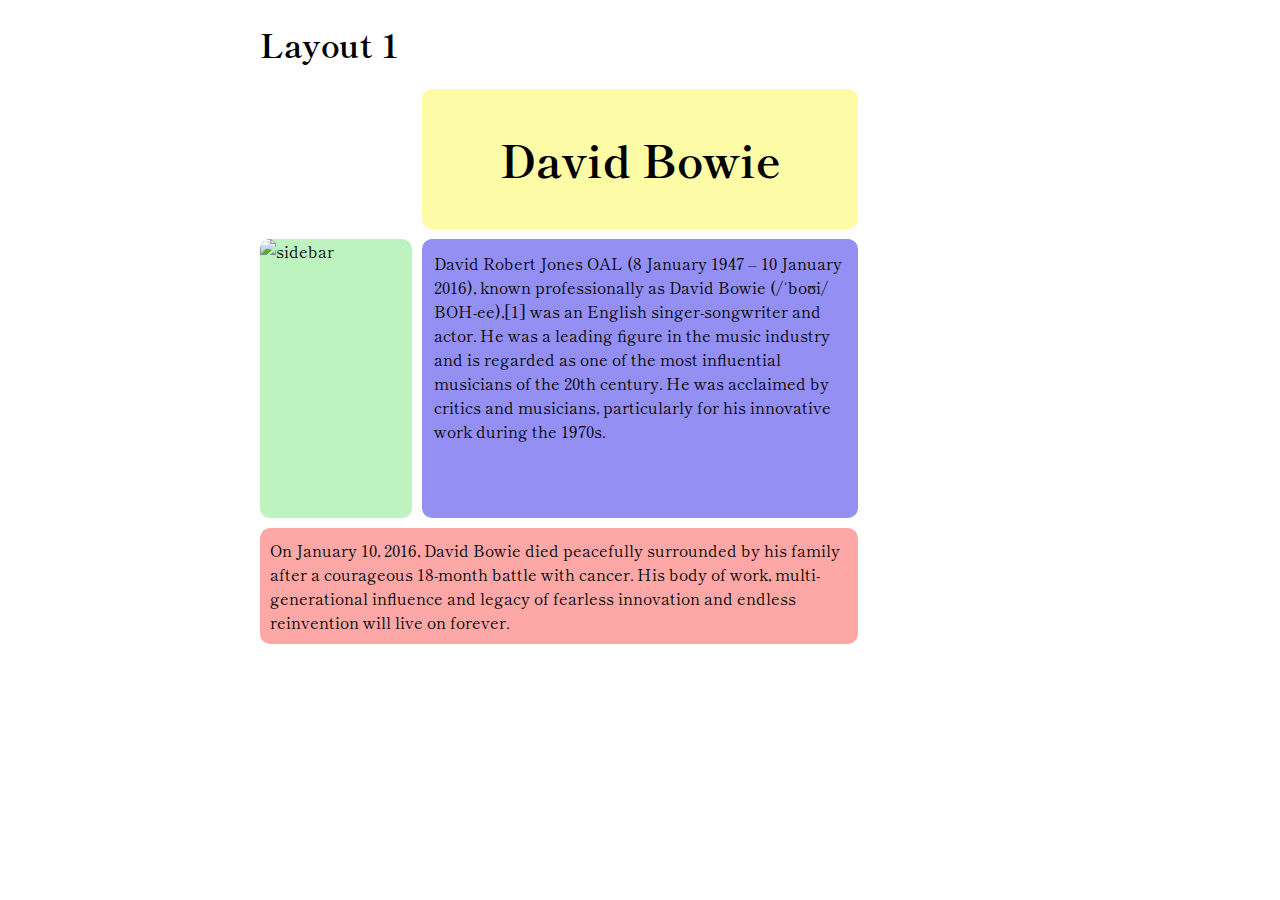
==== Week04/Homework/index.html @ 17e51683 "week04 grid layout using grid template columns and rows" ====
<!DOCTYPE html>
<html lang="en">
<head>
    <meta charset="UTF-8">
    <meta http-equiv="X-UA-Compatible" content="IE=edge">
    <meta name="viewport" content="width=device-width, initial-scale=1.0">
    <link rel="preconnect" href="https://fonts.gstatic.com">
    <link href="https://fonts.googleapis.com/css2?family=Shippori+Mincho+B1:wght@600&display=swap" rel="stylesheet">
    <link rel="stylesheet" href="main.css">

    <title>Grid Layout Homework</title>
</head>

<body>
    <header></header>

    <main> 
        <section>
            <h1> Layout 1</h1>
            <div class="grid-container">
                <div class="grid-item1 bg-yellow">
                    <h2>David Bowie</h2>
                </div>
                <div class="grid-item2 bg-green">
                    <img src="http://worleygig.files.wordpress.com/2012/01/david-bowie-1973.jpg" alt="sidebar">
                </div>
                <div class="grid-item3 bg-purple">
                    
                        David Robert Jones OAL (8 January 1947 – 10 January 2016), known professionally as David Bowie (/ˈboʊi/ BOH-ee),[1] was an English singer-songwriter and actor. He was a leading figure in the music industry and is regarded as one of the most influential musicians of the 20th century. He was acclaimed by critics and musicians, particularly for his innovative work during the 1970s. 
                  
                </div>
                <div class="grid-item4 bg-scarlet">
                    On January 10, 2016, David Bowie died peacefully surrounded by his family after a courageous 18-month battle with cancer. His body of work, multi-generational influence and legacy of fearless innovation and endless reinvention will live on forever.
                </div>
            </div>     
        </section>


        
        <section>


        </section>
    </main>

    <footer></footer>
</body>
</html>
---- Week04/Homework/main.css ----
@import url("reset.css");
@import url("colors.css");

.grid-container{    
    display:grid;
    grid-template-columns: 1fr 2fr;
    gap: 10px;
    grid-template-areas:
    ". header"
    "profile bio"
    "footer footer";
} 

.grid-item1{
    grid-area:header;
    text-align: center;
    font-size:30px;
}

.grid-item2{
    grid-area:profile;  
}

.grid-item3{
    grid-area:bio;
    padding:12px;
}

.grid-item4{
    grid-area:footer;
    padding:10px;
}

.grid{
    display:grid;
    grid-template-columns: repeat(auto-fill, minmax(200px, 1fr));
    grid-gap:16px;

}


@media(min-width:768px){
    section{
        width:760px;
        margin:auto;
    }

    .grid-container{
        grid-template-columns:20% auto 20%;
        grid-template-rows:1fr 2fr;

    }


}
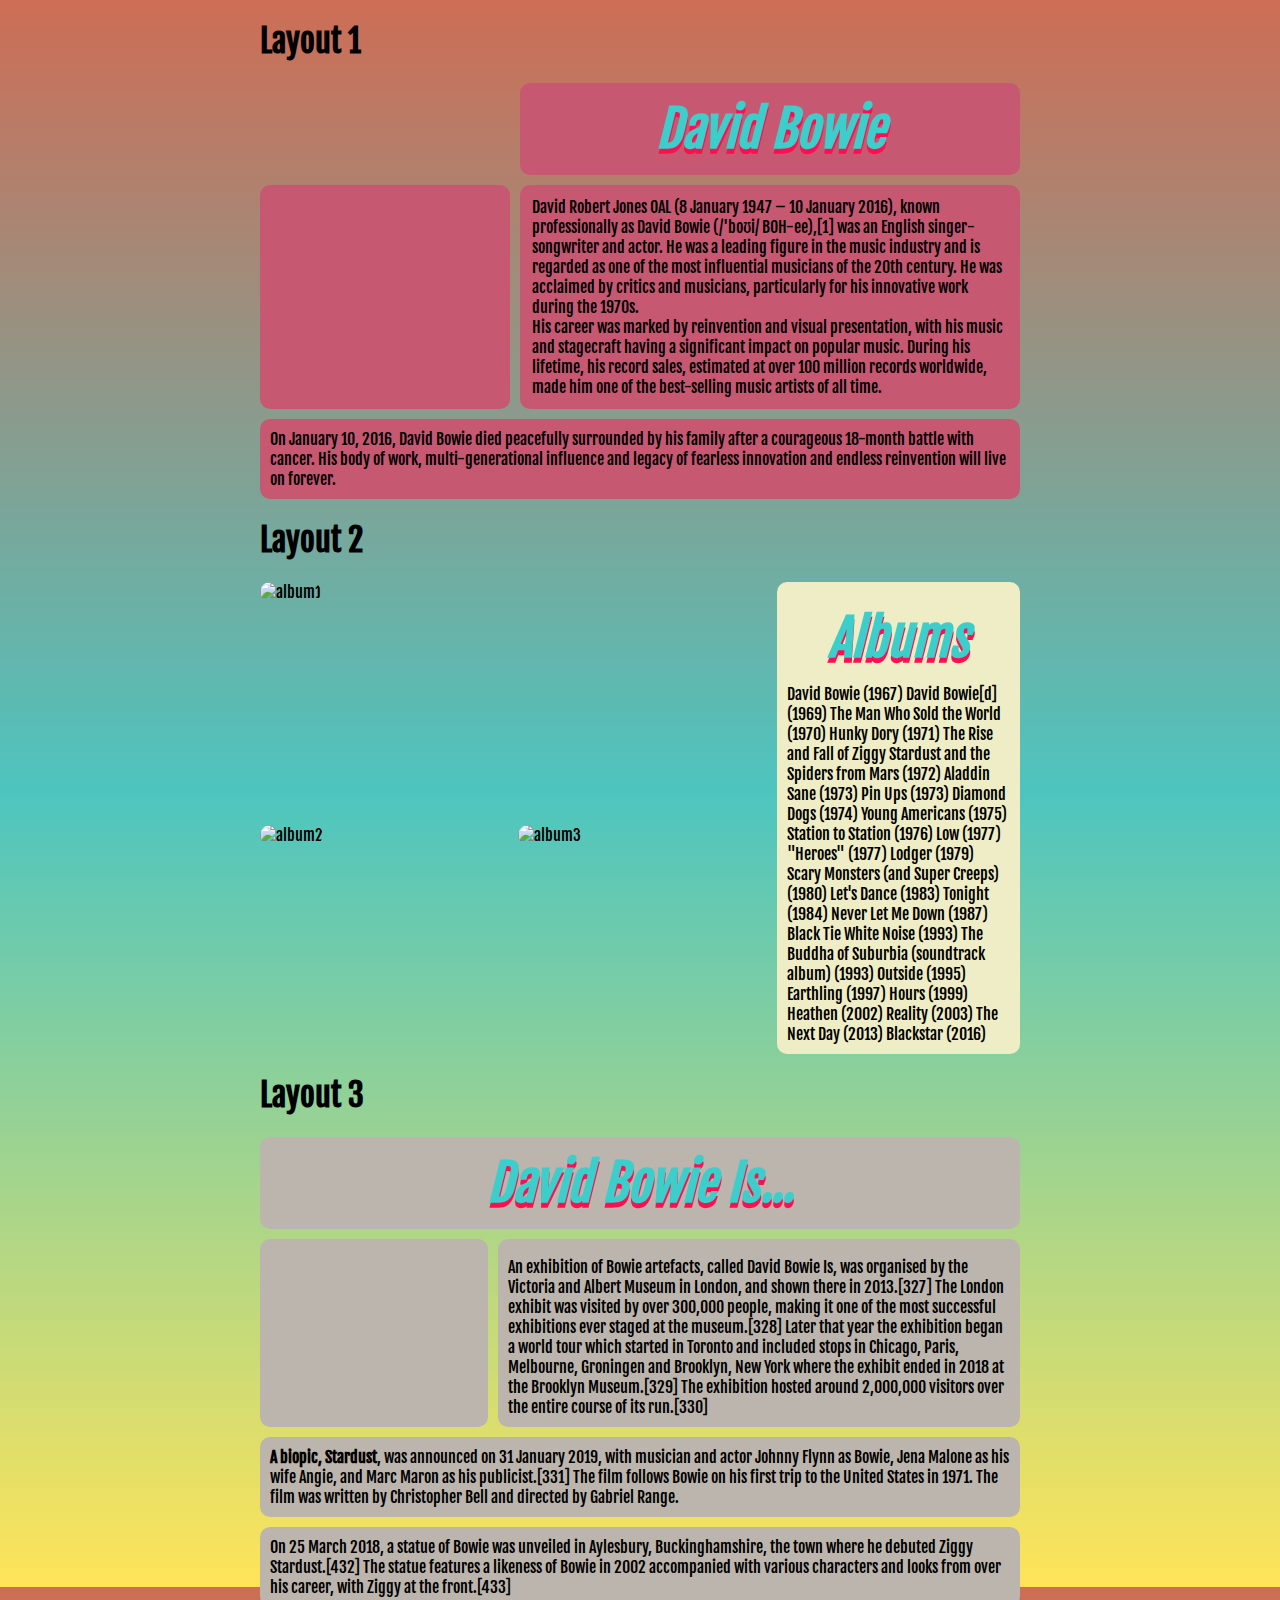
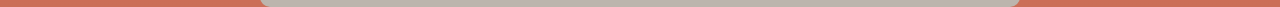
==== commit 8bb887b2: "week04 homework layout updated background colors to gradient" ====
--- a/Week04/Homework/index.html
+++ b/Week04/Homework/index.html
@@ -5,7 +5,7 @@
     <meta http-equiv="X-UA-Compatible" content="IE=edge">
     <meta name="viewport" content="width=device-width, initial-scale=1.0">
     <link rel="preconnect" href="https://fonts.gstatic.com">
-    <link href="https://fonts.googleapis.com/css2?family=Shippori+Mincho+B1:wght@600&display=swap" rel="stylesheet">
+    <link href="https://fonts.googleapis.com/css2?family=Fjalla+One&display=swap" rel="stylesheet">
     <link rel="stylesheet" href="main.css">
 
     <title>Grid Layout Homework</title>
@@ -18,28 +18,90 @@
         <section>
             <h1> Layout 1</h1>
             <div class="grid-container">
-                <div class="grid-item1 bg-yellow">
+                <div class="grid-item1 bg-l1">
                     <h2>David Bowie</h2>
                 </div>
-                <div class="grid-item2 bg-green">
-                    <img src="http://worleygig.files.wordpress.com/2012/01/david-bowie-1973.jpg" alt="sidebar">
+                <div class="grid-item2 bg-l1">
                 </div>
-                <div class="grid-item3 bg-purple">
+                <div class="grid-item3 bg-l1">
                     
-                        David Robert Jones OAL (8 January 1947 – 10 January 2016), known professionally as David Bowie (/ˈboʊi/ BOH-ee),[1] was an English singer-songwriter and actor. He was a leading figure in the music industry and is regarded as one of the most influential musicians of the 20th century. He was acclaimed by critics and musicians, particularly for his innovative work during the 1970s. 
+                        David Robert Jones OAL (8 January 1947 – 10 January 2016), known professionally as David Bowie (/ˈboʊi/ BOH-ee),[1] was an English singer-songwriter and actor. He was a leading figure in the music industry and is regarded as one of the most influential musicians of the 20th century. He was acclaimed by critics and musicians, particularly for his innovative work during the 1970s. <br>
+                        His career was marked by reinvention and visual presentation, with his music and stagecraft having a significant impact on popular music. During his lifetime, his record sales, estimated at over 100 million records worldwide, made him one of the best-selling music artists of all time. 
                   
                 </div>
-                <div class="grid-item4 bg-scarlet">
+                <div class="grid-item4 bg-l1">
                     On January 10, 2016, David Bowie died peacefully surrounded by his family after a courageous 18-month battle with cancer. His body of work, multi-generational influence and legacy of fearless innovation and endless reinvention will live on forever.
                 </div>
             </div>     
         </section>
+        <section>
+            <h1>Layout 2</h1>
+            <div class="grid2">
+                <div class="a ">
+                    <img src="https://consequenceofsound.net/wp-content/uploads/2015/10/bowie-feat-image.png?w=807" alt="album1">
+                </div>
+                <div class="b bg-l2">
+                    <h2>Albums</h2>
+                        David Bowie (1967)
+                        David Bowie[d] (1969)
+                        The Man Who Sold the World (1970)
+                        Hunky Dory (1971)
+                        The Rise and Fall of Ziggy Stardust and the Spiders from Mars (1972)
+                        Aladdin Sane (1973)
+                        Pin Ups (1973)
+                        Diamond Dogs (1974)
+                        Young Americans (1975)
+                        Station to Station (1976)
+                        Low (1977)
+                        "Heroes" (1977)
+                        Lodger (1979)
+                        Scary Monsters (and Super Creeps) (1980)
+                        Let's Dance (1983)
+                        Tonight (1984)
+                        Never Let Me Down (1987)
+                        Black Tie White Noise (1993)
+                        The Buddha of Suburbia (soundtrack album) (1993)
+                        Outside (1995)
+                        Earthling (1997)
+                        Hours (1999)
+                        Heathen (2002)
+                        Reality (2003)
+                        The Next Day (2013)
+                        Blackstar (2016)
+
+                </div>
+                <div class="c ">
+                    <img src="https://images-na.ssl-images-amazon.com/images/I/81VycvvC49L._SL1300_.jpg" alt="album2">
+                </div>
+                <div class="d ">
+                    <img src="https://s.hdnux.com/photos/17/20/25/3999058/3/1200x0.jpg" alt="album3">
+                </div>
+        
+        
+            </div>
+        </section>
+
+        <section>
+            <h1>Layout 3</h1>
+            <div class="grid3">
+                <div class="a1 bg-l3">
+                    <h2>David Bowie Is...</h2>
+                </div>
+                <div class="a2 bg-l3">
+                
+                </div>
+                <div class="a3 bg-l3">
+                    An exhibition of Bowie artefacts, called David Bowie Is, was organised by the Victoria and Albert Museum in London, and shown there in 2013.[327] The London exhibit was visited by over 300,000 people, making it one of the most successful exhibitions ever staged at the museum.[328] Later that year the exhibition began a world tour which started in Toronto and included stops in Chicago, Paris, Melbourne, Groningen and Brooklyn, New York where the exhibit ended in 2018 at the Brooklyn Museum.[329] The exhibition hosted around 2,000,000 visitors over the entire course of its run.[330]
+                </div>
+                <div class="a4 bg-l3">
+                    <b>A biopic, Stardust</b>, was announced on 31 January 2019, with musician and actor Johnny Flynn as Bowie, Jena Malone as his wife Angie, and Marc Maron as his publicist.[331] The film follows Bowie on his first trip to the United States in 1971. The film was written by Christopher Bell and directed by Gabriel Range.
+                </div>
+                <div class="a5 bg-l3">
+                    On 25 March 2018, a statue of Bowie was unveiled in Aylesbury, Buckinghamshire, the town where he debuted Ziggy Stardust.[432] The statue features a likeness of Bowie in 2002 accompanied with various characters and looks from over his career, with Ziggy at the front.[433]
+                </div>
 
 
-        
-        <section>
-
-
+            </div>
         </section>
     </main>
 
--- a/Week04/Homework/main.css
+++ b/Week04/Homework/main.css
@@ -1,6 +1,7 @@
 @import url("reset.css");
 @import url("colors.css");
 
+/*1st layout*/
 .grid-container{    
     display:grid;
     grid-template-columns: 1fr 2fr;
@@ -15,10 +16,15 @@
     grid-area:header;
     text-align: center;
     font-size:30px;
+    text-shadow: 0 5px whitesmoke;
+    color: #e08b4c;
 }
 
 .grid-item2{
-    grid-area:profile;  
+    grid-area:profile; 
+    background-image:url("http://worleygig.files.wordpress.com/2012/01/david-bowie-1973.jpg");
+    background-repeat:no-repeat;
+    background-size:cover;
 }
 
 .grid-item3{
@@ -30,27 +36,81 @@
     grid-area:footer;
     padding:10px;
 }
-
-.grid{
+/*2nd layout*/
+.grid2{
     display:grid;
-    grid-template-columns: repeat(auto-fill, minmax(200px, 1fr));
-    grid-gap:16px;
-
+    grid-template-columns:1fr 1fr 1fr;
+    grid-template-rows:auto auto;
+    gap:15px;
 }
 
+.a{
+    grid-column:1/3;
+    grid-row:1;
+}
+
+.b{
+    grid-column: 3;
+    grid-row: 1/3;
+    padding:10px;
+    text-align: left;
+}
+
+/*3rd layout*/
+.grid3{
+    display:grid;
+    grid-template-columns: 30% auto;
+    grid-template-areas:
+    "header header"
+    "sidebar content"
+    "sidebar2 sidebar2"
+    "footer footer";
+    height:50vh;
+    gap:10px;
+}
+
+.a1{
+    grid-area:header;
+}
+
+.a2{
+    grid-area:sidebar;
+    background-image:url("https://images.squarespace-cdn.com/content/v1/536ea5cbe4b074eafa4feea0/1500268137734-I12JUHDTL1S5WB7ZBFL5/ke17ZwdGBToddI8pDm48kCMOzc4GiK3dsNqiUCo6wrh7gQa3H78H3Y0txjaiv_0fDoOvxcdMmMKkDsyUqMSsMWxHk725yiiHCCLfrh8O1z5QHyNOqBUUEtDDsRWrJLTmLLxGPZs9cXJqW7PQ94qJw_PXe0-aBO9Nk8dpGJ5ZKQqQP0CxanRMUAlhQx1QfmRy/Klinko+Bowie+eyes.JPG?format=1000wf");
+    background-repeat:no-repeat;
+    background-size:cover;
+}
+
+.a3{
+    grid-area:content;  
+    padding: 10px;
+    padding-top:18px;
+}
+
+.a4{
+    grid-area:sidebar2;
+    padding: 10px;
+}
+.a5{
+    grid-area:footer;
+    padding: 10px;
+}
+
+/* media*/
 
 @media(min-width:768px){
     section{
         width:760px;
         margin:auto;
     }
+}
 
-    .grid-container{
-        grid-template-columns:20% auto 20%;
-        grid-template-rows:1fr 2fr;
-
+@media(max-width:768px){
+    section{
+        width:760px;
+        margin:auto;
     }
 
-
+    .grid-item1{
+        grid-column: 1/span2;
+    }
 }
-
